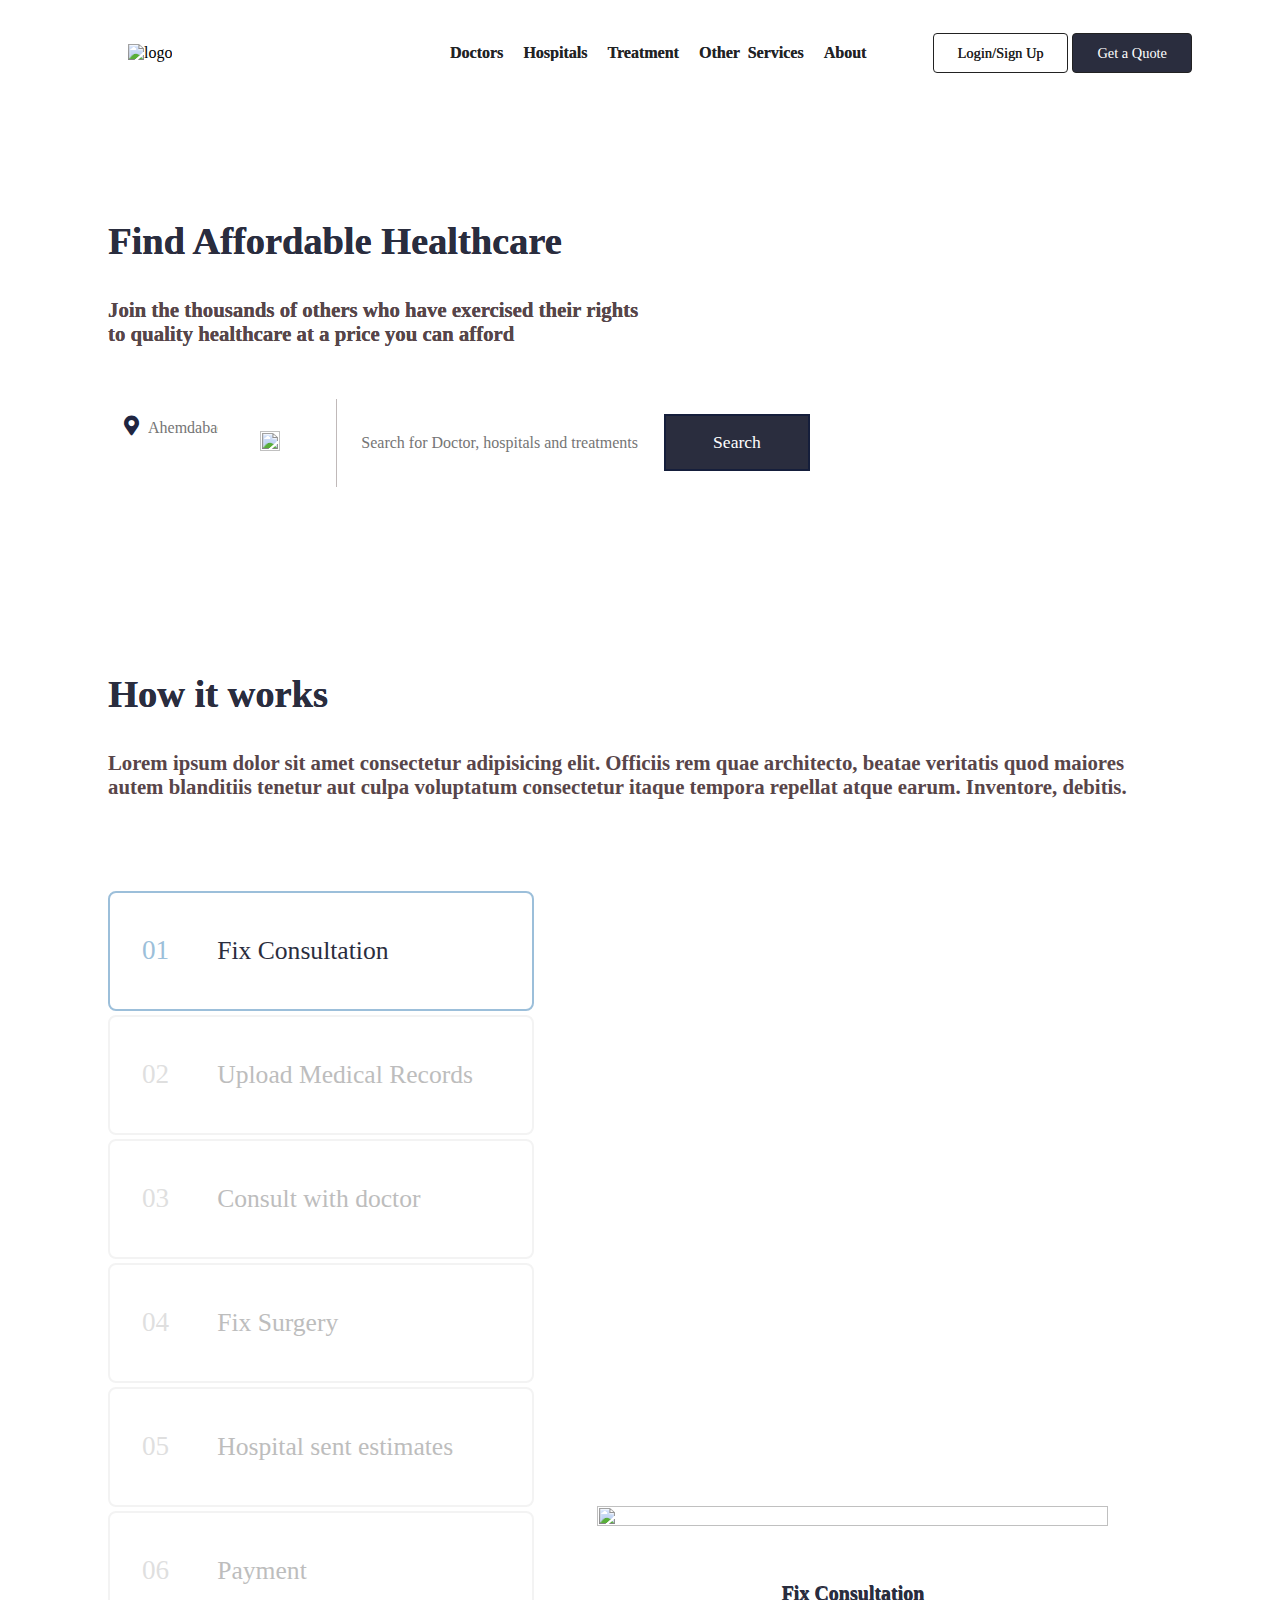
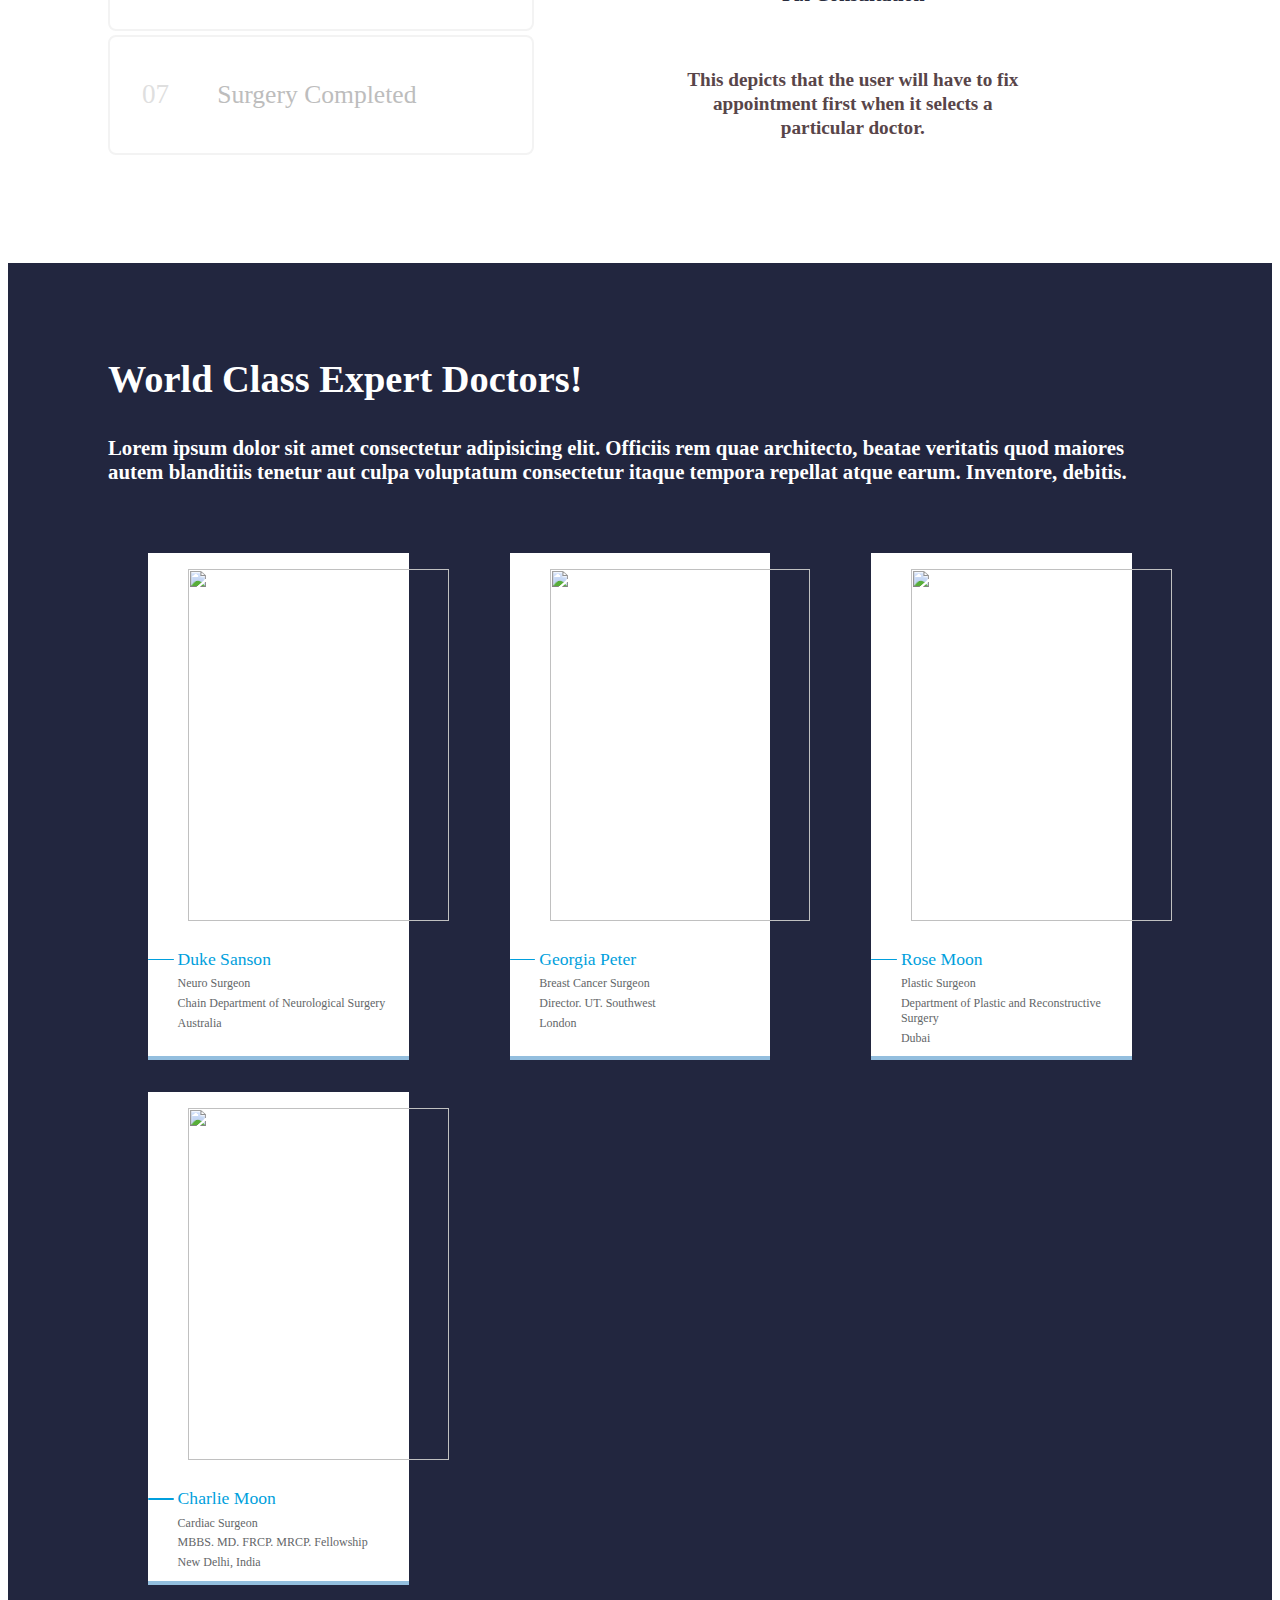
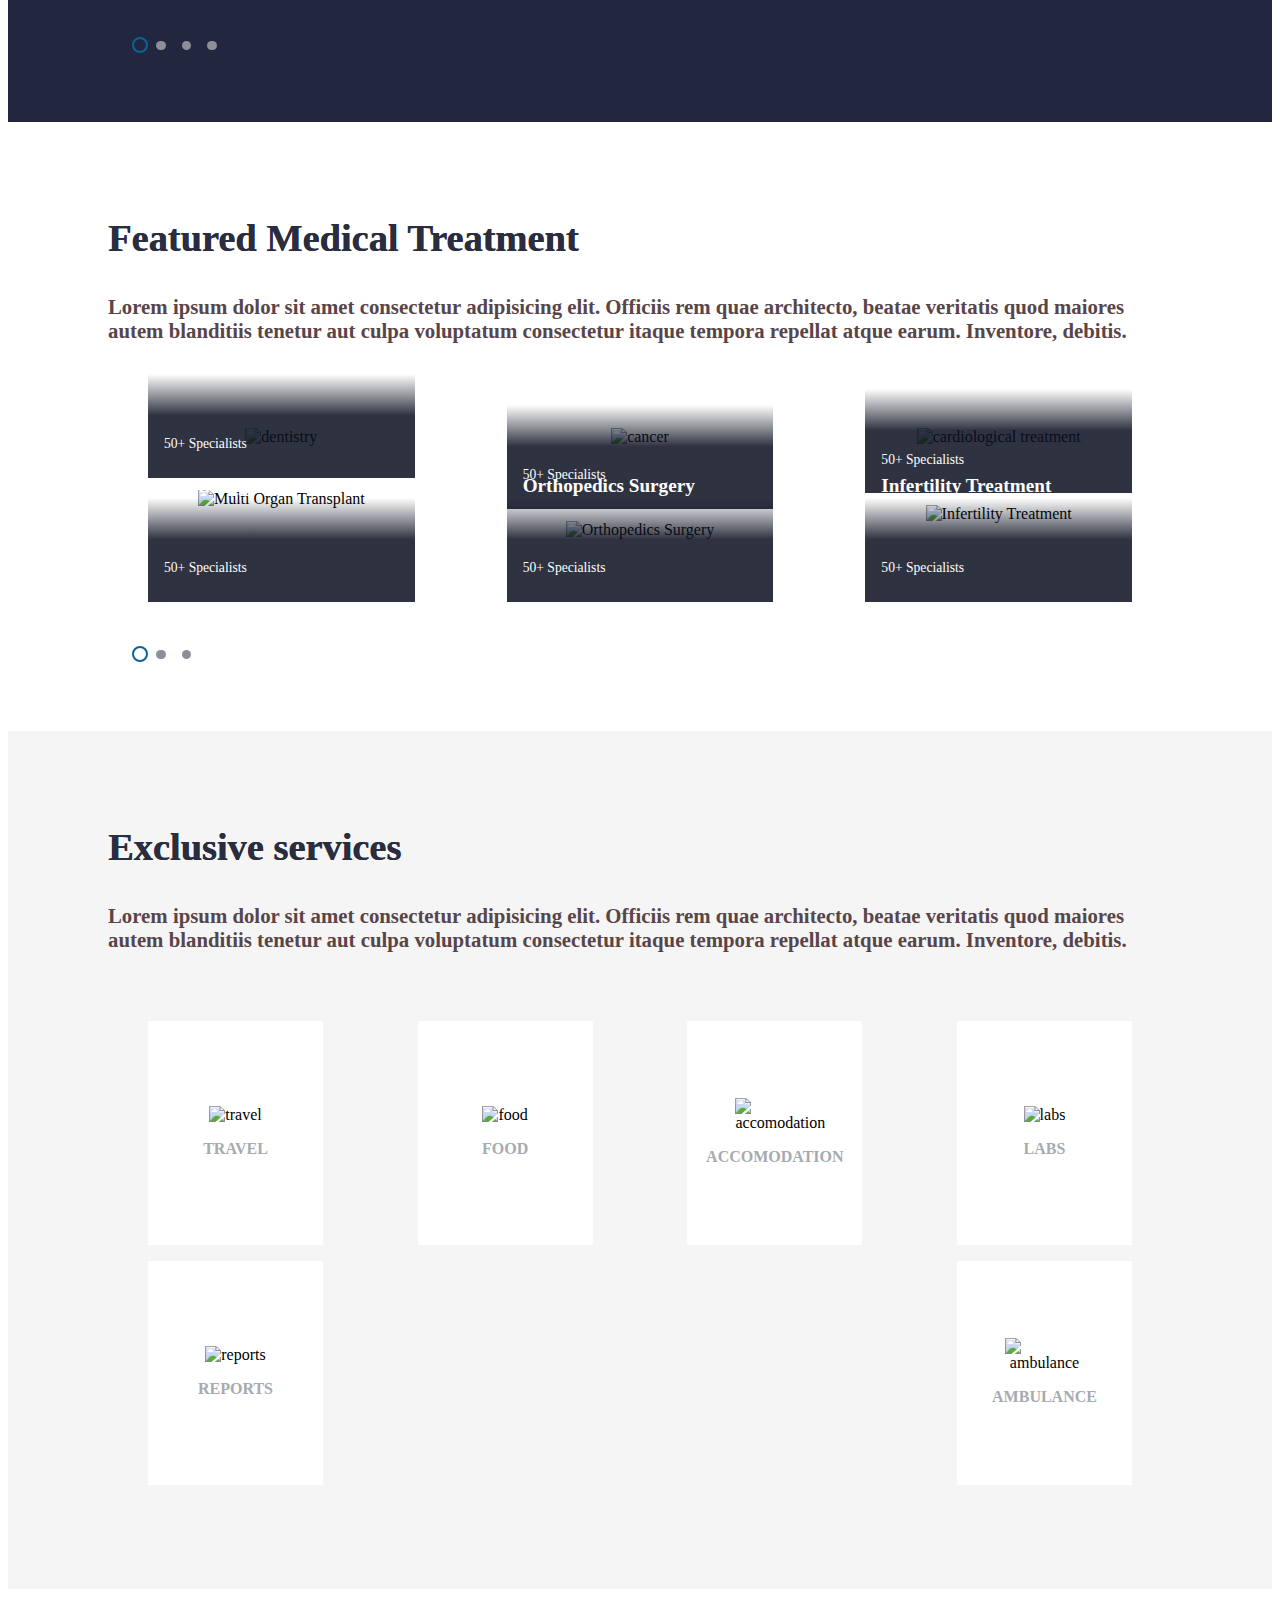
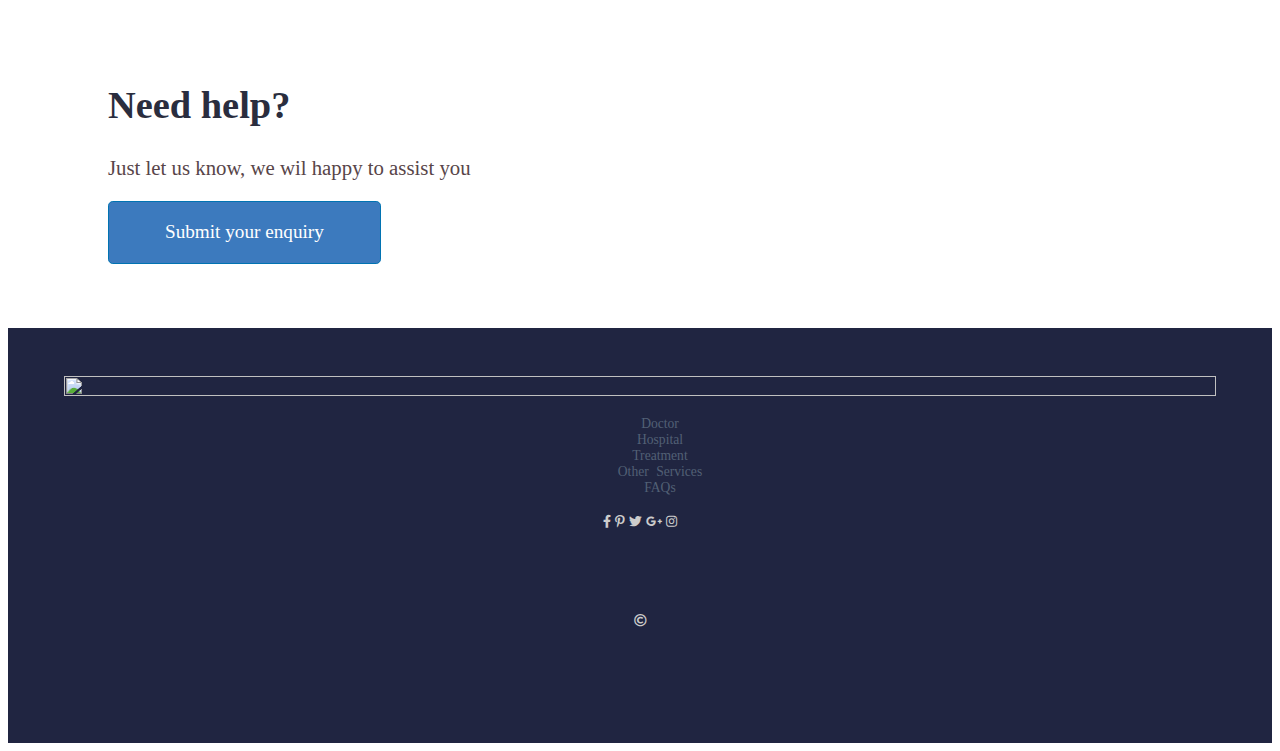
==== src/client/views/index.html @ 81e09be7 "made static pages dynamic" ====
<!DOCTYPE html>
<html lang="en">
  <head>
    <meta charset="UTF-8" />
    <meta http-equiv="X-UA-Compatible" content="IE=edge" />
    <meta name="viewport" content="width=device-width, initial-scale=1.0" />
    <link rel="stylesheet" href="../css/reset.css" />
    <link rel="stylesheet" href="../css/theme.css" />
    <link rel="stylesheet" href="../css/main.css" />
    <link rel="stylesheet" href="../css/container.css" />
    <link rel="stylesheet" href="../css/footer.css" />
    <link
      rel="stylesheet"
      href="https://cdnjs.cloudflare.com/ajax/libs/font-awesome/5.15.3/css/all.min.css"
    />
    <title>Home Page</title>
  </head>
  <body>
    <nav class="main-nav">
      <figure class="main-nav__logo">
        <img src="../assets/images/Logo.jpg" alt="logo" />
      </figure>
      <i class="fas fa-bars" id="toggle-bars"></i>
      <ul class="main-nav__list">
        <a href="./doctor.html" class="nav-link"><li>Doctors</li></a>
        <a href="./hospital.html" class="nav-link"><li>Hospitals</li></a>
        <a href="./treatment.html" class="nav-link"><li>Treatment</li></a>
        <a href="./submityourquery.html" class="nav-link"><li>Other Services</li></a>
        <a href="./aboutus.html" class="nav-link"><li>About</li></a>
      </ul>

      <div class="nav-buttons">
        <button class="login-btn main-nav__btn">Login/Sign Up</button>
        <button class="dark-btn main-nav__btn" id="get-quote-btn">
          Get a Quote
        </button>
      </div>
    </nav>
    <main>
      <section class="hero-section">
        <h2 class="hero-section__title">Find Affordable Healthcare</h2>
        <p class="hero-section__subtitle hero-section__description">
          Join the thousands of others who have exercised their rights to
          quality healthcare at a price you can afford
        </p>
        <form class="hero-section__form" action="#">
          <!-- <div class="hero-section__inputs"> -->
          <div class="hero-section__location gps">
            <i class="fas fa-map-marker-alt location-icon"></i>
            <input
              class="location-input search-location"
              type="text"
              placeholder="Ahemdabad"
            />
            <figure class="location-gps">
              <img class="gps-image" src="../assets/images/location_gps.png" />
            </figure>
          </div>
          <div class="hero-section__location assistance">
            <input
              class="location-input"
              type="text"
              placeholder="Search for Doctor, hospitals and treatments"
            />
          </div>
          <!-- </div> -->
          <button class="dark-btn" id="hero-section__btn">Search</button>
        </form>
      </section>
      <section class="how-it-works">
        <h2 class="hero-section__title">How it works</h2>
        <p class="hero-section__subtitle how-it-works-section__description">
          Various facilities are provided here. But there is a protocol which
          needs to be followed so that you get the service at its best.
        </p>

        <p class="dummy-text">
          Lorem ipsum dolor sit amet consectetur adipisicing elit. Officiis rem
          quae architecto, beatae veritatis quod maiores autem blanditiis
          tenetur aut culpa voluptatum consectetur itaque tempora repellat atque
          earum. Inventore, debitis.
        </p>
        <div class="how-it-works__services">
          <ul
            class="fix-consultation-block"
            id="service-1"
            onclick="howItWorksServices('service-1','serviceNumber1','serviceNumber1_title','image-block-1')"
          >
            <li class="servicenum-01" id="serviceNumber1">01</li>
            <li class="service-01" id="serviceNumber1_title">
              Fix Consultation
            </li>
          </ul>
          <div class="service-imageBlock" id="image-block-1">
            <figure class="service-image">
              <img src="../assets/images/clinicimg1.png" alt="" />
            </figure>
            <h5 class="service-image__title">Fix Consultation</h5>
            <!-- <p class="service-image__subtitle"> -->
            <p class="service-image__subtitle">
              This depicts that the user will have to fix appointment first when
              it selects a particular doctor.
            </p>
          </div>
          <ul
            class="how-it-works__service"
            id="service-2"
            onclick="howItWorksServices('service-2','serviceNumber2','serviceNumber2_title','image-block-2')"
          >
            <li class="service-number" id="serviceNumber2">02</li>
            <li class="service-tag" id="serviceNumber2_title">
              Upload Medical Records
            </li>
          </ul>
          <div class="image-hidden" id="image-block-2">
            <figure class="service-image">
              <img src="../assets/images/dollarArrowimg6.jpg" alt="" />
            </figure>
            <h5 class="service-image__title">Upload Medical Records</h5>
            <!-- <p class="service-image__subtitle"> -->
            <p class="service-image__subtitle">
              This depicts that the user will have to fix appointment first when
              it selects a particular doctor.
            </p>
          </div>
          <ul
            class="how-it-works__service"
            id="service-3"
            onclick="howItWorksServices('service-3','serviceNumber3','serviceNumber3_title','image-block-3')"
          >
            <li class="service-number" id="serviceNumber3">03</li>
            <li class="service-tag" id="serviceNumber3_title">
              Consult with doctor
            </li>
          </ul>
          <div class="image-hidden" id="image-block-3">
            <figure class="service-image">
              <img src="../assets/images/receptionimg2.png" alt="" />
            </figure>
            <h5 class="service-image__title">Consult with doctor</h5>
            <!-- <p class="service-image__subtitle"> -->
            <p class="service-image__subtitle">
              This depicts that the user will have to fix appointment first when
              it selects a particular doctor.
            </p>
          </div>
          <ul
            class="how-it-works__service"
            id="service-4"
            onclick="howItWorksServices('service-4','serviceNumber4','serviceNumber4_title','image-block-4')"
          >
            <li class="service-number" id="serviceNumber4">04</li>
            <li class="service-tag" id="serviceNumber4_title">Fix Surgery</li>
          </ul>
          <div class="image-hidden" id="image-block-4">
            <figure class="service-image">
              <img src="../assets/images/operationimg7.jpeg" alt="" />
            </figure>
            <h5 class="service-image__title">Fix Surgery</h5>
            <!-- <p class="service-image__subtitle"> -->
            <p class="service-image__subtitle">
              This depicts that the user will have to fix appointment first when
              it selects a particular doctor.
            </p>
          </div>
          <ul
            class="how-it-works__service"
            id="service-5"
            onclick="howItWorksServices('service-5','serviceNumber5','serviceNumber5_title','image-block-5')"
          >
            <li class="service-number" id="serviceNumber5">05</li>
            <li class="service-tag" id="serviceNumber5_title">
              Hospital sent estimates
            </li>
          </ul>
          <div class="image-hidden" id="image-block-5">
            <figure class="service-image">
              <img src="../assets/images/receptionimg2.png" alt="" />
            </figure>
            <h5 class="service-image__title">Hospital sent estimates</h5>
            <!-- <p class="service-image__subtitle"> -->
            <p class="service-image__subtitle">
              This depicts that the user will have to fix appointment first when
              it selects a particular doctor.
            </p>
          </div>
          <ul
            class="how-it-works__service"
            id="service-6"
            onclick="howItWorksServices('service-6','serviceNumber6','serviceNumber6_title','image-block-6')"
          >
            <li class="service-number" id="serviceNumber6">06</li>
            <li class="service-tag" id="serviceNumber6_title">Payment</li>
          </ul>
          <div class="image-hidden" id="image-block-6">
            <figure class="service-image">
              <img src="../assets/images/consultationimg3.jpeg" alt="" />
            </figure>
            <h5 class="service-image__title">Payment</h5>
            <!-- <p class="service-image__subtitle"> -->
            <p class="service-image__subtitle">
              This depicts that the user will have to fix appointment first when
              it selects a particular doctor.
            </p>
          </div>
          <ul
            class="how-it-works__service"
            id="service-7"
            onclick="howItWorksServices('service-7','serviceNumber7','serviceNumber7_title','image-block-7')"
          >
            <li class="service-number" id="serviceNumber7">07</li>
            <li class="service-tag" id="serviceNumber7_title">
              Surgery Completed
            </li>
          </ul>
          <div class="image-hidden" id="image-block-7">
            <figure class="service-image">
              <img src="../assets/images/operationimg4.jpeg" alt="" />
            </figure>
            <h5 class="service-image__title">Surgery Completed</h5>
            <!-- <p class="service-image__subtitle"> -->
            <p class="service-image__subtitle">
              This depicts that the user will have to fix appointment first when
              it selects a particular doctor.
            </p>
          </div>
        </div>
      </section>
      <section class="doctors">
        <h2 class="hero-section__title doctors-title">
          World Class Expert Doctors!
        </h2>
        <p class="hero-section__subtitle doctors-subtitle">
          The university of Texas Southeastern Medical center has been a long
          world-renowned research hospital. But untill the 80's, you couldn't go
          there. Now, with the addition of Aston Center and Zale Lipshy
          Hospital. UT Southeastern is also a mecca for patients.
        </p>

        <p class="dummy-text doctors__dummy-text">
          Lorem ipsum dolor sit amet consectetur adipisicing elit. Officiis rem
          quae architecto, beatae veritatis quod maiores autem blanditiis
          tenetur aut culpa voluptatum consectetur itaque tempora repellat atque
          earum. Inventore, debitis.
        </p>

        <article class="doctors-block" id="doc-carousel-1">
          <figure class="doctorImage-section">
            <figure class="doctor-image">
              <img src="../assets/images/doctor1image--002.jpg" alt="" />
            </figure>
            <div class="doctor-name">
              <span class="horizontal-line"></span>
              <figcaption class="name">Duke Sanson</figcaption>
            </div>
            <div class="doctors-details">
              <figcaption class="doctor-detail">Neuro Surgeon</figcaption>
              <figcaption class="doctor-detail">
                Chain Department of Neurological Surgery
              </figcaption>
              <figcaption class="doctor-detail">Australia</figcaption>
            </div>
          </figure>
          <figure class="doctorImage-section">
            <figure class="doctor-image">
              <img src="../assets/images/doctor3image--004.jpg" alt="" />
            </figure>
            <div class="doctor-name">
              <span class="horizontal-line"></span>
              <figcaption class="name">Georgia Peter</figcaption>
            </div>
            <div class="doctors-details">
              <figcaption class="doctor-detail">
                Breast Cancer Surgeon
              </figcaption>
              <figcaption class="doctor-detail">
                Director. UT. Southwest
              </figcaption>
              <figcaption class="doctor-detail">London</figcaption>
            </div>
          </figure>
          <figure class="doctorImage-section">
            <figure class="doctor-image">
              <img src="../assets/images/doctor2image--003.jpg" alt="" />
            </figure>
            <div class="doctor-name">
              <span class="horizontal-line"></span>
              <figcaption class="name">Rose Moon</figcaption>
            </div>
            <div class="doctors-details">
              <figcaption class="doctor-detail">Plastic Surgeon</figcaption>
              <figcaption class="doctor-detail">
                Department of Plastic and Reconstructive Surgery
              </figcaption>
              <figcaption class="doctor-detail">Dubai</figcaption>
            </div>
          </figure>
          <figure class="doctorImage-section">
            <figure class="doctor-image">
              <img src="../assets/images/doctor4image--005.jpg" alt="" />
            </figure>
            <div class="doctor-name">
              <span class="horizontal-line"></span>
              <figcaption class="name">Charlie Moon</figcaption>
            </div>
            <div class="doctors-details">
              <figcaption class="doctor-detail">Cardiac Surgeon</figcaption>
              <figcaption class="doctor-detail">
                MBBS. MD. FRCP. MRCP. Fellowship
              </figcaption>
              <figcaption class="doctor-detail">New Delhi, India</figcaption>
            </div>
          </figure>
        </article>
        <article class="hide-doc-carousel" id="doc-carousel-2">
          <figure class="doctorImage-section">
            <figure class="doctor-image">
              <img src="../assets/images/doctor4image--005.jpg" alt="" />
            </figure>
            <div class="doctor-name">
              <span class="horizontal-line"></span>
              <figcaption class="name">Charlie Moon</figcaption>
            </div>
            <div class="doctors-details">
              <figcaption class="doctor-detail">Cardiac Surgeon</figcaption>
              <figcaption class="doctor-detail">
                MBBS. MD. FRCP. MRCP. Fellowship
              </figcaption>
              <figcaption class="doctor-detail">New Delhi, India</figcaption>
            </div>
          </figure>
          <figure class="doctorImage-section">
            <figure class="doctor-image">
              <img src="../assets/images/doctor2image--003.jpg" alt="" />
            </figure>
            <div class="doctor-name">
              <span class="horizontal-line"></span>
              <figcaption class="name">Rose Moon</figcaption>
            </div>
            <div class="doctors-details">
              <figcaption class="doctor-detail">Plastic Surgeon</figcaption>
              <figcaption class="doctor-detail">
                Department of Plastic and Reconstructive Surgery
              </figcaption>
              <figcaption class="doctor-detail">Dubai</figcaption>
            </div>
          </figure>
          <figure class="doctorImage-section">
            <figure class="doctor-image">
              <img src="../assets/images/doctor4image--005.jpg" alt="" />
            </figure>
            <div class="doctor-name">
              <span class="horizontal-line"></span>
              <figcaption class="name">Charlie Moon</figcaption>
            </div>
            <div class="doctors-details">
              <figcaption class="doctor-detail">Cardiac Surgeon</figcaption>
              <figcaption class="doctor-detail">
                MBBS. MD. FRCP. MRCP. Fellowship
              </figcaption>
              <figcaption class="doctor-detail">New Delhi, India</figcaption>
            </div>
          </figure>
          <figure class="doctorImage-section">
            <figure class="doctor-image">
              <img src="../assets/images/doctor2image--003.jpg" alt="" />
            </figure>
            <div class="doctor-name">
              <span class="horizontal-line"></span>
              <figcaption class="name">Rose Moon</figcaption>
            </div>
            <div class="doctors-details">
              <figcaption class="doctor-detail">Plastic Surgeon</figcaption>
              <figcaption class="doctor-detail">
                Department of Plastic and Reconstructive Surgery
              </figcaption>
              <figcaption class="doctor-detail">Dubai</figcaption>
            </div>
          </figure>
        </article>
        <article class="hide-doc-carousel" id="doc-carousel-3">
          
          <figure class="doctorImage-section">
            <figure class="doctor-image">
              <img src="../assets/images/doctor1image--002.jpg" alt="" />
            </figure>
            <div class="doctor-name">
              <span class="horizontal-line"></span>
              <figcaption class="name">Duke Sanson</figcaption>
            </div>
            <div class="doctors-details">
              <figcaption class="doctor-detail">Neuro Surgeon</figcaption>
              <figcaption class="doctor-detail">
                Chain Department of Neurological Surgery
              </figcaption>
              <figcaption class="doctor-detail">Australia</figcaption>
            </div>
          </figure>
          <figure class="doctorImage-section">
            <figure class="doctor-image">
              <img src="../assets/images/doctor4image--005.jpg" alt="" />
            </figure>
            <div class="doctor-name">
              <span class="horizontal-line"></span>
              <figcaption class="name">Charlie Moon</figcaption>
            </div>
            <div class="doctors-details">
              <figcaption class="doctor-detail">Cardiac Surgeon</figcaption>
              <figcaption class="doctor-detail">
                MBBS. MD. FRCP. MRCP. Fellowship
              </figcaption>
              <figcaption class="doctor-detail">New Delhi, India</figcaption>
            </div>
          </figure>
          
          <figure class="doctorImage-section">
            <figure class="doctor-image">
              <img src="../assets/images/doctor1image--002.jpg" alt="" />
            </figure>
            <div class="doctor-name">
              <span class="horizontal-line"></span>
              <figcaption class="name">Duke Sanson</figcaption>
            </div>
            <div class="doctors-details">
              <figcaption class="doctor-detail">Neuro Surgeon</figcaption>
              <figcaption class="doctor-detail">
                Chain Department of Neurological Surgery
              </figcaption>
              <figcaption class="doctor-detail">Australia</figcaption>
            </div>
          </figure>

          <figure class="doctorImage-section">
            <figure class="doctor-image">
              <img src="../assets/images/doctor4image--005.jpg" alt="" />
            </figure>
            <div class="doctor-name">
              <span class="horizontal-line"></span>
              <figcaption class="name">Charlie Moon</figcaption>
            </div>
            <div class="doctors-details">
              <figcaption class="doctor-detail">Cardiac Surgeon</figcaption>
              <figcaption class="doctor-detail">
                MBBS. MD. FRCP. MRCP. Fellowship
              </figcaption>
              <figcaption class="doctor-detail">New Delhi, India</figcaption>
            </div>
          </figure>
        </article>
        <article class="hide-doc-carousel" id="doc-carousel-4">
          <figure class="doctorImage-section">
            <figure class="doctor-image">
              <img src="../assets/images/doctor2image--003.jpg" alt="" />
            </figure>
            <div class="doctor-name">
              <span class="horizontal-line"></span>
              <figcaption class="name">Rose Moon</figcaption>
            </div>
            <div class="doctors-details">
              <figcaption class="doctor-detail">Plastic Surgeon</figcaption>
              <figcaption class="doctor-detail">
                Department of Plastic and Reconstructive Surgery
              </figcaption>
              <figcaption class="doctor-detail">Dubai</figcaption>
            </div>
          </figure>
          <figure class="doctorImage-section">
            <figure class="doctor-image">
              <img src="../assets/images/doctor3image--004.jpg" alt="" />
            </figure>
            <div class="doctor-name">
              <span class="horizontal-line"></span>
              <figcaption class="name">Georgia Peter</figcaption>
            </div>
            <div class="doctors-details">
              <figcaption class="doctor-detail">
                Breast Cancer Surgeon
              </figcaption>
              <figcaption class="doctor-detail">
                Director. UT. Southwest
              </figcaption>
              <figcaption class="doctor-detail">London</figcaption>
            </div>
          </figure>
          <figure class="doctorImage-section">
            <figure class="doctor-image">
              <img src="../assets/images/doctor2image--003.jpg" alt="" />
            </figure>
            <div class="doctor-name">
              <span class="horizontal-line"></span>
              <figcaption class="name">Rose Moon</figcaption>
            </div>
            <div class="doctors-details">
              <figcaption class="doctor-detail">Plastic Surgeon</figcaption>
              <figcaption class="doctor-detail">
                Department of Plastic and Reconstructive Surgery
              </figcaption>
              <figcaption class="doctor-detail">Dubai</figcaption>
            </div>
          </figure>
          <figure class="doctorImage-section">
            <figure class="doctor-image">
              <img src="../assets/images/doctor3image--004.jpg" alt="" />
            </figure>
            <div class="doctor-name">
              <span class="horizontal-line"></span>
              <figcaption class="name">Georgia Peter</figcaption>
            </div>
            <div class="doctors-details">
              <figcaption class="doctor-detail">
                Breast Cancer Surgeon
              </figcaption>
              <figcaption class="doctor-detail">
                Director. UT. Southwest
              </figcaption>
              <figcaption class="doctor-detail">London</figcaption>
            </div>
          </figure>
        </article>
        
        <div class="doctors-toggle">
          <div
            class="highlited-toggle__button"
            id="toggle-1"
            onclick="docImageCarousel('doc-carousel-1','toggle-1')"
          ></div>
          <div
            class="doctors-toggle__button"
            id="toggle-2"
            onclick="docImageCarousel('doc-carousel-2','toggle-2')"
          ></div>
          <div
            class="doctors-toggle__button"
            id="toggle-3"
            onclick="docImageCarousel('doc-carousel-3','toggle-3')"
          ></div>
          <div
            class="doctors-toggle__button"
            id="toggle-4"
            onclick="docImageCarousel('doc-carousel-4','toggle-4')"
          ></div>
        </div>
      </section>

      <section class="treatments">
        <h2 class="hero-section__title">Featured Medical Treatment</h2>
        <p class="hero-section__subtitle treatments__description">
          Join the thousands of others who have exercised their rights to
          quality healthcare at a price you can afford
        </p>

        <p class="dummy-text treatments__dummy-text">
          Lorem ipsum dolor sit amet consectetur adipisicing elit. Officiis rem
          quae architecto, beatae veritatis quod maiores autem blanditiis
          tenetur aut culpa voluptatum consectetur itaque tempora repellat atque
          earum. Inventore, debitis.
        </p>

        <article class="treatments-images" id="treatment-carousel-1">
          <figure class="treatments__image-block dentistry">
            <div class="backdrop"></div>
            <img
              class="treatment-image"
              src="../assets/images/dentinstimage--009.jpg"
              alt="dentistry"
            />
            <div class="treatment_image-text">
              <h6 class="treatment_title">Dentistry</h6>
              <p class="treatment_subtitle">50+ Specialists</p>
            </div>
          </figure>
          <figure class="treatments__image-block cancer">
            <div class="backdrop"></div>
            <img
              class="treatment-image"
              src="../assets/images/cancer_image.jpg"
              alt="cancer"
            />
            <div class="treatment_image-text">
              <h6 class="treatment_title">Cancer</h6>
              <p class="treatment_subtitle">50+ Specialists</p>
            </div>
          </figure>
          <figure class="treatments__image-block cardiology">
            <div class="backdrop"></div>
            <img
              class="treatment-image"
              src="../assets/images/cardiological_image.jpg"
              alt="cardiological treatment"
            />
            <div class="treatment_image-text">
              <h6 class="treatment_title">Cardiological Treatment</h6>
              <p class="treatment_subtitle">50+ Specialists</p>
            </div>
          </figure>
          <figure class="treatments__image-block multiorgan">
            <div class="backdrop"></div>
            <img
              class="treatment-image"
              src="../assets/images/multiorgan_image.jpg"
              alt="Multi Organ Transplant"
            />
            <div class="treatment_image-text">
              <h6 class="treatment_title">Multi Organ Transplant</h6>
              <p class="treatment_subtitle">50+ Specialists</p>
            </div>
          </figure>
          <figure class="treatments__image-block orthopedics">
            <div class="backdrop"></div>
            <img
              class="treatment-image"
              src="../assets/images/orthopedics_image.jpg"
              alt="Orthopedics Surgery"
            />
            <div class="treatment_image-text">
              <h6 class="treatment_title">Orthopedics Surgery</h6>
              <p class="treatment_subtitle">50+ Specialists</p>
            </div>
          </figure>
          <figure class="treatments__image-block infertility">
            <div class="backdrop"></div>
            <img
              class="treatment-image"
              src="../assets/images/infertility_image.jpg"
              alt="Infertility Treatment"
            />
            <div class="treatment_image-text">
              <h6 class="treatment_title">Infertility Treatment</h6>
              <p class="treatment_subtitle">50+ Specialists</p>
            </div>
          </figure>
        </article>
        <article class="hide-treatments-images" id="treatment-carousel-2">
          <figure class="treatments__image-block dentistry">
            <div class="backdrop"></div>
            <img
              class="treatment-image"
              src="../assets/images/cancer_image.jpg"
              
              alt="dentistry"
            />
            <div class="treatment_image-text">
              <h6 class="treatment_title">Cancer</h6>
              <p class="treatment_subtitle">50+ Specialists</p>
            </div>
          </figure>
          <figure class="treatments__image-block cancer">
            <div class="backdrop"></div>
            <img
              class="treatment-image"
              src="../assets/images/dentinstimage--009.jpg"
              alt="cancer"
            />
            <div class="treatment_image-text">
              <h6 class="treatment_title">Dentistry</h6>
              <p class="treatment_subtitle">50+ Specialists</p>
            </div>
          </figure>
          <figure class="treatments__image-block cardiology">
            <div class="backdrop"></div>
            <img
              class="treatment-image"
              src="../assets/images/multiorgan_image.jpg"
              alt="cardiological treatment"
            />
            <div class="treatment_image-text">
              <h6 class="treatment_title">Multi Organ Transplant</h6>
              <p class="treatment_subtitle">50+ Specialists</p>
            </div>
          </figure>
          <figure class="treatments__image-block multiorgan">
            <div class="backdrop"></div>
            <img
              class="treatment-image"
              src="../assets/images/cardiological_image.jpg"
              alt="Multi Organ Transplant"
            />
            <div class="treatment_image-text">
              <h6 class="treatment_title">Cardiological Treatment</h6>
              <p class="treatment_subtitle">50+ Specialists</p>
            </div>
          </figure>
          <figure class="treatments__image-block orthopedics">
            <div class="backdrop"></div>
            <img
              class="treatment-image"
              src="../assets/images/infertility_image.jpg"
              alt="Orthopedics Surgery"
            />
            <div class="treatment_image-text">
              <h6 class="treatment_title">Infertility Treatment</h6>
              <p class="treatment_subtitle">50+ Specialists</p>
            </div>
          </figure>
          <figure class="treatments__image-block infertility">
            <div class="backdrop"></div>
            <img
              class="treatment-image"
              src="../assets/images/orthopedics_image.jpg"
              
              alt="Infertility Treatment"
            />
            <div class="treatment_image-text">
              <h6 class="treatment_title">Orthopedics Surgery</h6>
              <p class="treatment_subtitle">50+ Specialists</p>
            </div>
          </figure>
        </article>
        <article class="hide-treatments-images" id="treatment-carousel-3">
          <figure class="treatments__image-block dentistry">
            <div class="backdrop"></div>
            <img
              class="treatment-image"
              src="../assets/images/cardiological_image.jpg"
              alt="dentistry"
            />
            <div class="treatment_image-text">
              <h6 class="treatment_title">Cardiological Treatment</h6>
              <p class="treatment_subtitle">50+ Specialists</p>
            </div>
          </figure>
          <figure class="treatments__image-block cancer">
            <div class="backdrop"></div>
            <img
              class="treatment-image"
              src="../assets/images/orthopedics_image.jpg"
              alt="cancer"
            />
            <div class="treatment_image-text">
              <h6 class="treatment_title">Orthopedics Surgery</h6>
              <p class="treatment_subtitle">50+ Specialists</p>
            </div>
          </figure>
          <figure class="treatments__image-block cardiology">
            <div class="backdrop"></div>
            <img
              class="treatment-image"
              src="../assets/images/dentinstimage--009.jpg"
              
              alt="cardiological treatment"
            />
            <div class="treatment_image-text">
              <h6 class="treatment_title">Dentistry</h6>
              <p class="treatment_subtitle">50+ Specialists</p>
            </div>
          </figure>
          <figure class="treatments__image-block multiorgan">
            <div class="backdrop"></div>
            <img
              class="treatment-image"
              src="../assets/images/infertility_image.jpg"
              alt="Multi Organ Transplant"
            />
            <div class="treatment_image-text">
              <h6 class="treatment_title">Infertility Treatment</h6>
              <p class="treatment_subtitle">50+ Specialists</p>
            </div>
          </figure>
          <figure class="treatments__image-block orthopedics">
            <div class="backdrop"></div>
            <img
              class="treatment-image"
              src="../assets/images/cancer_image.jpg"
              alt="Orthopedics Surgery"
            />
            <div class="treatment_image-text">
              <h6 class="treatment_title">Cancer</h6>
              <p class="treatment_subtitle">50+ Specialists</p>
            </div>
          </figure>
          <figure class="treatments__image-block infertility">
            <div class="backdrop"></div>
            <img
              class="treatment-image"
              src="../assets/images/multiorgan_image.jpg"
              alt="Infertility Treatment"
            />
            <div class="treatment_image-text">
              <h6 class="treatment_title">Multi Organ Transplant</h6>
              <p class="treatment_subtitle">50+ Specialists</p>
            </div>
          </figure>
        </article>
        <div class="doctors-toggle">
          <div class="highlited-toggle__button" id="treatment-toggle-1" onclick="treatmentImageCarousel('treatment-carousel-1','treatment-toggle-1')"></div>
          <div class="doctors-toggle__button" id="treatment-toggle-2" onclick="treatmentImageCarousel('treatment-carousel-2','treatment-toggle-2')"></div>
          <div class="doctors-toggle__button" id="treatment-toggle-3" onclick="treatmentImageCarousel('treatment-carousel-3','treatment-toggle-3')"></div>
        </div>
      </section>
      <section class="exclusive-services">
        <h2 class="hero-section__title">Exclusive services</h2>
        <p class="hero-section__subtitle exclusive-services__subtitle">
          We want you to be comfortable and thus apart from threating you
          illness, we provide you with other services that you can see
        </p>

        <p class="dummy-text services__dummy-text">
          Lorem ipsum dolor sit amet consectetur adipisicing elit. Officiis rem
          quae architecto, beatae veritatis quod maiores autem blanditiis
          tenetur aut culpa voluptatum consectetur itaque tempora repellat atque
          earum. Inventore, debitis.
        </p>
        <div class="exclusive-services__icons">
          <figure class="exclusive-services__icon">
            <figure class="icon-figure">
              <img src="../assets/images/travel.png" alt="travel" />
            </figure>
            <figcaption class="icon-figurecaption">TRAVEL</figcaption>
          </figure>
          <figure class="exclusive-services__icon">
            <figure class="icon-figure">
              <img src="../assets/images/food.png" alt="food" />
            </figure>
            <figcaption class="icon-figurecaption">FOOD</figcaption>
          </figure>
          <figure class="exclusive-services__icon">
            <figure class="icon-figure">
              <img src="../assets/images/accomodation.png" alt="accomodation" />
            </figure>
            <figcaption class="icon-figurecaption">ACCOMODATION</figcaption>
          </figure>

          <figure class="exclusive-services__icon">
            <figure class="icon-figure">
              <img src="../assets/images/labs.png" alt="labs" />
            </figure>
            <figcaption class="icon-figurecaption">LABS</figcaption>
          </figure>

          <figure class="exclusive-services__icon">
            <figure class="icon-figure">
              <img src="../assets/images/reports.png" alt="reports" />
            </figure>
            <figcaption class="icon-figurecaption">REPORTS</figcaption>
          </figure>

          <figure class="exclusive-services__icon">
            <figure class="icon-figure">
              <img
                src="../assets/images/ambulanceIcons-06.png"
                alt="ambulance"
              />
            </figure>
            <figcaption class="icon-figurecaption">AMBULANCE</figcaption>
          </figure>
        </div>
      </section>

      <section class="container">
        <div class="container__text">
          <h2 class="container-title">Need help?</h2>
          <p class="container-subtitle">
            Just let us know, we wil happy to assist you
          </p>
        </div>
        <button class="light-btn submit-enquiry-btn">
          Submit your enquiry
        </button>
      </section>
      <footer class="footer">
        <div class="footer-tabview">
          <figure class="footer-logo">
            <img src="../assets/images/logoFooter.png" alt="" />
          </figure>
          <ul>
            <a href="./doctor.html" class="nav-links"><li>Doctor</li></a>
            <a href="./hospital.html" class="nav-links"><li>Hospital</li></a>
            <a href="./treatment.html" class="nav-links"><li>Treatment</li></a>
            <a href="./submityourquery.html" class="nav-links"><li>Other Services</li></a>
            <a href="./faq.html" class="nav-links"><li>FAQs</li></a>
          </ul>
        </div>
        <div class="footer-tabview copyright-footer">
          <div class="follow-us">
            <i class="fab fa-facebook-f"></i>
            <i class="fab fa-pinterest-p"></i>
            <i class="fab fa-twitter"></i>
            <i class="fab fa-google-plus-g"></i>
            <i class="fab fa-instagram"></i>
          </div>
          <div class="copyright">
            <h6 class="copyright-text">All Rights Reserved.</h6>
            <i class="far fa-copyright copyright-icon"></i>
            <h6 class="copyright-text">tvastra 2018</h6>
          </div>
        </div>
      </footer>
    </main>

    <script src="../../app.js"></script>
  </body>
</html>
---- src/client/css/theme.css ----
html,
body {
  box-sizing: border-box;
}

@font-face {
  font-family: "Nexa-Bold";
  src: url("../assets/fonts/Nexa-Bold.otf");
}

@font-face {
  font-family: "Nexa-Light";
  src: url("../assets/fonts/Nexa-Light.otf");
}

:root {
  --light-primary-blue: #93bede;
  --dark-primary-blue: #202541;
  --light-btn-color: #0173b2;
  --dark-btn-background: #151e3b;
  --dark-background-color: #22263f;
  --light-gray-background-color: #f3f3f3;
  --blue-container-color: #7ab0d4;
  --light-input-grey: #d6d6d6;
  --footer-list-text: #cccccc;
  --footer-end-text: #636668;
  --dark-input-grey: #c0b9b9;
  --paragraph-text-color: #424247;
  --dark-btn-textcolor: hsl(0, 1%, 68%);
  --white-color: #ffffff;
  --black-color: rgb(0, 0, 0);
  /* desktop view colors */
  --search-btn-desktop: #2a2d3e;
  --paragraph-desktop-gray: #584549;
  --main-nav-list-gray: #222222;
  --how-it-works-list-blue: #9cbfda;
  --how-it-works-text-gray: #bdbdbd;
  --how-it-works-number-gray: #dfdfdf;
  --doctor-toggle-gray: #8d8f98;
  --highlighted-toggle-blue: #0a6499;
  --exclusive-services-grey-desktop: #f5f5f5;
  --services-icon-text-gray: #a6abb0;
  --submit-enquiry-blue-desktop: #3c7abe;
}

nav {
  background-color: var(--white-color);
  font-family: "Nexa-Light";
  padding: 1rem;
}

button {
  padding: 0.5rem 0.8rem;
  font-size: 0.9rem;
  color: var(--white-color);
  font-family: "Nexa-Light";
}

.dark-btn {
  background-color: var(--dark-btn-background);
  color: var(--white-color);
  font-family: "Nexa-Light";
  font-size: 0.9rem;
  border: 0.125rem solid var(--dark-btn-background);
  padding: 0.5rem 2.5rem;
}

.light-btn {
  background: var(--light-btn-color);
  color: var(--white-color);
  border: 0.06rem solid var(--light-btn-color);
  padding: 0.6rem 0.9rem;
  border-radius: 0.3rem;
  font-family: "Nexa-Light";
  font-size: 0.9rem;
}

.nav-buttons {
  white-space: nowrap;
  text-align: center;
  display: none;
}

.appointment-btn {
  display: block;
  margin: 1rem auto;
  width: auto;
  font-size: 0.8rem;
  padding: 0.5rem 2rem;
}

.call-btn {
  display: block;
  margin: 1rem auto;
  width: auto;
  font-size: 0.8rem;
  padding: 0.5rem 4rem;
}

.submit-enquiry-btn {
  background: #0099ff;
  font-size: 1.1rem;
  padding: 1rem 2.5rem;
}

.enquiry-box-btn{
  display:block;
  width:auto;
  border-radius: 0;
  margin-left:auto;
}

.choose-file-btn{
  font-size: 1.1rem;
  padding:0.3rem 1.5rem;
  border-radius:0.2rem;
  color:black;
  border-color: #AEAEAE;
  background-color: #EFEFEF;
}

.appointment-section-btn {
  background: #2a2d3e;
  padding: 0.4rem;
  margin-bottom: 0;
  display: flex;
  justify-content: space-between;
  align-items: center;
}

.doc-profile-btn{
  display: block;
  width: 100%;
  font-family: "Nexa-Bold";
  font-size:1rem;
  /* margin: 1rem; */
  padding: 0.75rem 2.5rem;
}

#treatment-page-nav-btn{
  font-size:0.9rem;
}

#treatment-page-getquote-btn{
  font-size:0.9rem;
  margin-left:0.5rem;
}

#checkup-btn{
  font-family: "Nexa-Bold";
}

#career-enquiry-btn{
  background-color:#0173B2;
  font-family: "Nexa-Bold";
}

#doc-profile-query-btn{
  background: #0173B2;
  font-family: "Nexa-Bold";
  font-size: 1rem;
padding: 1rem 1.5rem;
}

.tvastra-plus-hero-section-btn{
  padding: 0.5rem;
    font-size: 0.75rem;
    letter-spacing: 0.15rem;
}

.tvastra-buy-plan-btn{
  padding:0.5rem 1rem;
}



h1 {
  font-family: "Nexa-Bold";
  font-size: 2rem;
  line-height: 1;
  color: var(--dark-primary-blue);
}

h2 {
  font-family: "Nexa-Bold";
  font-size: 1.6rem;
  line-height: 1.6rem;
  color: var(--dark-primary-blue);
}

h3 {
  font-family: "Nexa-Bold";
  font-size: 1.4rem;
  line-height: 1.4rem;
  color: var(--dark-primary-blue);
}

h4 {
  font-family: "Nexa-Bold";
  font-size: 1.2rem;
  line-height: 1.2rem;
  color: var(--dark-primary-blue);
}

h5 {
  font-family: "Nexa-Bold";
  font-size: 1.1rem;
  line-height: 1rem;
  color: var(--dark-primary-blue);
}

h6 {
  font-family: "Nexa-Bold";
  font-size: 0.9rem;
  line-height: 0.9rem;
  color: var(--dark-primary-blue);
}

section {
  padding: 2rem 1rem;
}

p {
  font-family: "Nexa-Light";
  font-size: 1rem;
  color: var(--paragraph-text-color);
  line-height: 1.2rem;
}

span {
  font-family: "Nexa-Bold";
  font-size: 1.2rem;
  line-height: 1.2rem;
  color: var(--light-input-grey);
}

ul {
  overflow: hidden;
  top: 0;
  width: 100%;
  list-style-type: none;
}

li {
  color: var(--light-input-grey);
  font-size: 1rem;
  line-height: 1rem;
  font-family: "Nexa-Light";
}

a {
  color: var(--paragraph-text-color);
  font-size: 1rem;
  word-spacing: 0.25rem;
  line-height: 1.5rem;
  font-family: "Nexa-Light";
  text-decoration: none;
}

a:hover {
  color: var(--dark-primary-blue);
  font-size: 1rem;
  word-spacing: 0.25rem;
  line-height: 1.5rem;
  font-family: "Nexa-Light";
  text-decoration: underline;
}


input {
  font-family: "Nexa-Light";
  font-size: 0.7rem;
  color: var(--paragraph-text-color);
  outline: none;
  line-height: 1.3rem;
  border: 0.06rem solid var(--light-input-grey);
  background-color: var(--white-color);
}

label {
  color: var(--dark-primary-blue);
  font-size: 1rem;
  word-spacing: 0.25rem;
  line-height: 1.3rem;
  font-family: "Nexa-Bold";
}

select {
  font-size: 1rem;
  line-height: 1.2rem;
  color: var(--dark-primary-blue);
  font-family: "Nexa-Light";
}

aside {
  font-size: 1rem;
  line-height: 1.2rem;
  font-family: "Nexa-Bold";
}

option {
  font-size: 1rem;
  color: var(--dark-primary-blue);
  line-height: 1.2rem;
  font-family: "Nexa-Light";
}

img {
  height: 100%;
  width: 100%;
}

i {
  color: var(--footer-list-text);
  font-size: 0.8rem;
}

figure {
  border: none;
}

figcaption {
  background-color: var(--white-color);
  color: var(--footer-end-text);
  font-family: "Nexa-Light";
  font-size: 0.8rem;
}

footer {
  height: auto;
  background-color: var(--dark-primary-blue);
  justify-content: center;
  align-items: center;
  text-align: center;
  padding: 2rem 1rem;
}

/* Tab view */
@media only screen and (min-width: 48rem) and (max-width: 64rem) {
  .main-nav {
    padding: 1rem 2rem;
  }

  .dark-btn {
    width: 20%;
  }

  .appointment-btn {
    grid-row-start: 4;
    grid-row-end: 5;
    grid-column-start: 1;
    grid-column-end: 3;
    margin-left: 0.5rem;
    width: auto;
  }

  .call-btn {
    grid-row-start: 4;
    grid-row-end: 5;
    grid-column-start: 1;
    grid-column-end: 3;
    margin-left: 1rem;
    width: auto;
  }

  #career-enquiry-btn{
    padding: 1rem 1.5rem;
font-size: 1rem;
  }

  .doc-profile-btn{
    width: 100%;
    padding:0.5rem;
    font-size:0.85rem;
  }

  

  h1 {
    font-size: 2rem;
    line-height: 1.8rem;
  }

  h2 {
    font-size: 1.5rem;
    line-height: 1.5rem;
  }

  h3 {
    font-size: 1.4rem;
    line-height: 1.4rem;
  }

  h4 {
    font-size: 1.2rem;
    line-height: 1.2rem;
  }

  h5 {
    font-size: 1rem;
    line-height: 0.9rem;
  }

  h6 {
    font-size: 0.8rem;
    line-height: 0.8rem;
  }

  p {
    font-size: 0.9rem;
    line-height: 1.2rem;
  }

  label {
    font-size: 1.2rem;
    line-height: 1.5rem;
  }

  input {
    font-size: 0.7rem;
    line-height: 1.3rem;
  }

  li {
    font-size: 0.8rem;
    color: var(--light-input-grey);
  }

  i {
    color: var(--footer-end-text);
    font-size: 0.8rem;
  }

  section {
    padding: 2rem 2rem;
  }

  .light-btn {
    padding: 0.5rem 0.8rem;
    font-size: 0.85rem;
  }

  #checkup-btn{
    font-size: 1rem;
    font-family: "Nexa-Bold";
  }

  .tvastra-plus-hero-section-btn{
    padding: 0.5rem;
      font-size: 0.75rem;
      letter-spacing: 0.15rem;
  }

  .tvastra-buy-plan-btn{
    font-size: 0.9rem;
    padding: 0.5rem 1.25rem;
  }
}

/* Desktop view */
@media only screen and (min-width: 64rem) {
  
  .main-nav {
    padding: 1.25rem 5rem;
  }
  .nav-buttons {
    display: flex;
    justify-content: space-evenly;
    align-items: center;
  }
  .main-nav__btn {
    padding: 0.65rem 1.5rem;
    font-size: 0.9rem;
    border-radius: 0.25rem;
    border: 1px solid var(--main-nav-list-gray);
  }

  .login-btn {
    background: transparent;
    color: var(--main-nav-list-gray);
    margin-right: 0.25rem;
    text-shadow: 0.25px 0.25px var(--main-nav-list-gray);
  }

  #get-quote-btn {
    width: auto;
    background: var(--search-btn-desktop);
  }

  .appointment-btn {
    grid-row-start: 4;
    grid-row-end: 5;
    grid-column-start: 1;
    grid-column-end: 3;
    margin-left: 0.5rem;
    width: auto;
  }

  .call-btn {
    grid-row-start: 4;
    grid-row-end: 5;
    grid-column-start: 1;
    grid-column-end: 3;
    margin-left: 1rem;
    width: auto;
    padding: 0.5rem 2rem;
  }

  #checkup-btn{
    font-size: 1.2rem;
    font-family: "Nexa-Bold";
  }

  .doc-profile-btn{
    width: 100%;
    padding:0.5rem;
    font-size:0.85rem;
  }

  li {
    font-size: 0.85rem;
    color: #526075;
    /* font-family: "Nexa-Bold"; */
  }

  h1 {
    font-size: 2.75rem;
    line-height: 1.8rem;
  }

  h2 {
    font-size: 2.4rem;
    line-height: 2.5rem;
    color: var(--search-btn-desktop);
  }

  p {
    text-align: left;
    font-size: 1.3rem;
    line-height: 1.5rem;
    color: var(--paragraph-desktop-gray);
  }

  input {
    font-size: 0.85rem;
    line-height: 1.5rem;
  }

  #hero-section__btn {
    padding: 1rem 2rem;
    font-size: 1.1rem;
    width: 21%;
    border-radius: 0;
    background: var(--search-btn-desktop);
  }

  h5 {
    font-size: 1.25rem;
    line-height: 1.3rem;
  }

  /* 

  

  h3 {
    font-size: 2rem;
    line-height: 1.3rem;
  }

  h4 {
    font-size: 1.8rem;
    line-height: 1.3rem;
  }

  

  label {
    font-size: 1.3rem;
    line-height: 1.5rem;
  }

  */
  .submit-enquiry-btn {
    padding: 1.2rem 3.5rem;
    font-size: 1.2rem;
    background: var(--submit-enquiry-blue-desktop);
  }

  section {
    padding: 4rem 6.25rem;
  }

  .tvastra-plus-hero-section-btn{
    padding: 0.5rem;
      font-size: 0.75rem;
      letter-spacing: 0.15rem;
  }

  .tvastra-buy-plan-btn{
    font-size: 0.9rem;
    padding: 0.5rem 1.25rem;
  }
}
---- src/client/css/main.css ----
* {
  box-sizing: border-box;
}
.main-nav {
  position: relative;
  display: flex;
  align-items: center;
  justify-content: space-between;
}

.main-nav__logo {
  width: 6.5rem;
}

.fa-bars {
  color: #525659;
}

.main-nav__list {
  width: 45%;
  display: flex;
  justify-content: space-evenly;
  align-items: center;
  display: none;
}

.hero-section {
  background-color: var(--light-primary-blue);
  display: flex;
  align-items: center;
  justify-content: center;
  flex-direction: column;
  text-align: center;
}

.hero-section__title {
  text-shadow: 0.4px 0.4px var(--dark-primary-blue);
  margin-bottom: 1rem;
}

.hero-section__subtitle {
  text-shadow: 0.1px 0.1px var(--paragraph-text-color);
}

.dummy-text {
  display: none;
}

.hero-section__form {
  display: flex;
  flex-direction: column;
  align-items: center;
  justify-content: center;
  margin-top: 1rem;
  width: 100%;
}

.hero-section__location {
  background-color: white;
  width: 100%;
  padding: 0.5rem;
  display: flex;
  align-items: baseline;
  justify-content: space-between;
  text-align: center;
  vertical-align: middle;
}

.assistance {
  margin-top: 0.5rem;
  margin-bottom: 1rem;
}

.location-icon {
  width: 1rem;
  color: var(--dark-primary-blue);
  padding-right: 0.25rem;
}

.location-input {
  width: 100%;
  border: none;
}

.location-gps {
  align-self: center;
  width: 1rem;
}

.how-it-works {
  display: flex;
  flex-direction: column;
  align-items: center;
  justify-content: center;
  text-align: center;
  vertical-align: middle;
}

.how-it-works__services {
  display: flex;
  justify-content: center;
  align-items: center;
  flex-direction: column;
  text-align: center;
  margin-top: 1rem;
  width: 100%;
}

.how-it-works__service {
  display: flex;
  align-items: center;
  justify-content: flex-start;
  border: 2px solid var(--dark-input-grey);
  width: 100%;
  border-radius: 0.5rem;
  padding: 1rem;
  margin-top: 1rem;
}

.fix-consultation-block {
  display: flex;
  align-items: center;
  justify-content: flex-start;
  border: 2px solid var(--dark-input-grey);
  width: 100%;
  border-radius: 0.5rem;
  padding: 1rem;
  margin-top: 1rem;
  border-color: var(--dark-primary-blue);
}

.service-tag {
  padding-left: 0.5rem;
  font-family: "Nexa-Bold";
  font-size: 1.2rem;
  line-height: 1.2rem;
}
.service-number {
  font-family: "Nexa-Bold";
  font-size: 1rem;
  line-height: 1.2rem;
}
.service-01 {
  padding-left: 0.5rem;
  font-family: "Nexa-Bold";
  font-size: 1.2rem;
  line-height: 1.2rem;
  color: var(--dark-primary-blue);
}

.servicenum-01 {
  font-family: "Nexa-Bold";
  font-size: 1rem;
  line-height: 1.2rem;
  color: var(--light-primary-blue);
}

.service-imageBlock {
  display: flex;
  flex-direction: column;
  align-items: center;
  justify-content: center;
  text-align: center;
}

.service-image {
  margin: 1rem 0;
  width: 90%;
}
.service-image img {
  object-fit: cover;
}

.service-image__title {
  color: var(--dark-primary-blue);
  padding: 0.5rem;
}

.service-image__subtitle {
  font-size: 0.8rem;
}

.image-hidden{
  display: none;
}

.doctors {
  display: flex;
  flex-direction: column;
  justify-content: center;
  align-items: center;
  background: var(--dark-background-color);
  text-align: center;
}

.doctors-title {
  color: var(--white-color);
}

.doctors-subtitle {
  color: var(--light-input-grey);
}

.doctors-block {
  display: flex;
  flex-direction: column;
  width: 100%;
}

.hide-doc-carousel{
  display: none;
}
.doctorImage-section {
  display: flex;
  flex-direction: column;
  align-items: flex-start;
  background: white;
  border-bottom: 4px solid var(--light-primary-blue);
  margin-top: 1rem;
}

.doctor-image {
  height: 22rem;
  width: 100%;
}

.doctor-image img {
  object-fit: cover;
}

.doctors-toggle {
  display: none;
}

figcaption {
  display: flex;
  text-align: left;
}

.doctor-name {
  display: flex;
  justify-content: center;
  align-items: center;
}
.horizontal-line {
  width: 1.6rem;
  height: 0.1rem;
  margin-top: 0.5rem;
  border-radius: 0.5rem;
  background: #019fdd;
}

.name {
  color: #019fdd;
  font-size: 1rem;
  padding: 0.25rem;
  margin-top: 0.5rem;
  font-family: "Nexa-Bold";
}

.doctors-details {
  display: flex;
  flex-direction: column;
  align-items: flex-start;
  justify-content: center;
  margin-left: 1.6rem;
  margin-bottom: 0.5rem;
}

.doctor-detail {
  align-content: flex-start;
  padding: 0.15rem 0.25rem;
}

.doctors-toggle__button {
  /* margin-top: 2.5rem; */
  height: 0.6rem;
  width: 0.6rem;
  border-radius: 50%;
  background: var(--doctor-toggle-gray);
  margin: 0.5rem;
}

.highlited-toggle__button {
  height: 1rem;
  width: 1rem;
  background: transparent;
  border-radius: 50%;
  border: 2.5px solid var(--highlighted-toggle-blue);
}

.hide-treatments-images{
  display: none;
}

.treatments {
  background-color: white;
  display: flex;
  flex-direction: column;
  align-items: center;
  justify-content: center;
  text-align: center;
}

.treatments-images {
  display: flex;
  flex-direction: column;
  justify-content: center;
  align-items: center;
  width: 100%;
}
.treatments__image-block {
  position: relative;
  margin-top: 1rem;
  width: 100%;
  height: 22rem;
  object-fit: cover;
}

.backdrop {
  width: 100%;
  height: 6.5rem;
  background-image: linear-gradient(
    to top,
    rgba(10, 15, 31, 0.85) 60%,
    transparent
  );
  position: absolute;
  bottom: 0;
}

.treatment-image {
  object-fit: cover;
}

.treatment_image-text {
  display: flex;
  flex-direction: column;
  justify-content: center;
  align-items: flex-start;
  position: absolute;
  bottom: 0.5rem;
  left: 1rem;
}

.treatment_title {
  color: var(--white-color);
  text-align: right;
  font-size: 1rem;
}

.treatment_subtitle {
  color: var(--white-color);
  font-size: 0.7rem;
  padding: 0;
}

.exclusive-services {
  background-color: var(--light-gray-background-color);
  display: flex;
  flex-direction: column;
  align-items: center;
  justify-content: center;
  text-align: center;
}

.exclusive-services__dummy-text {
  display: none;
}

.exclusive-services__icons {
  display: flex;
  flex-wrap: wrap;
  justify-content: space-between;
  width: 100%;
}

.exclusive-services__icon {
  display: flex;
  flex-direction: column;
  align-items: center;
  justify-content: flex-start;
  height: auto;
  width: 49%;
  border-radius: 1rem;
  background-color: white;
  margin-top: 0.5rem;
  padding-bottom: 1.1rem;
  flex-shrink: 2;
}

.icon-figure {
  width: 50%;
}

.icon-figure img {
  object-fit: contain;
}

.icon-figurecaption {
  color: #5e5e5e;
  font-weight: bolder;
  font-family: "Nexa-Bold";
  font-size: 0.75rem;
}

@media (min-width: 48rem) {
  .hero-section__form {
    flex-direction: row;
    justify-content: center;
    align-items: center;
    width: 100%;
  }
  .gps {
    margin: 0;
    width: 30%;
    border-right: 1px solid var(--dark-input-grey);
  }

  .assistance {
    width: 50%;
    margin: 0;
  }

  .how-it-works__services {
    align-items: flex-start;
    position: relative;
    width: 100%;
  }

  .how-it-works__service {
    width: 45%;
    padding: 0.8rem;
  }

  .fix-consultation-block{
    width: 45%;
    padding: 0.8rem;
  }

  .service-tag {
    padding-left: 0.75rem;
    font-size: 1rem;
    line-height: 1.2rem;
  }
  .service-number {
    font-family: "Nexa-Bold";
    font-size: 0.9rem;
    line-height: 1.2rem;
  }

  .service-01{
    padding-left: 0.75rem;
    font-size: 1rem;
    line-height: 1.2rem;
  }
  .servicenum-01 {
    font-family: "Nexa-Bold";
    font-size: 0.9rem;
    line-height: 1.2rem;
  }

  .service-imageBlock {
    align-self: flex-end;
    position: absolute;
    top: 0%;
    right: 0%;
    width: 50%;
    bottom: 0;
  }

  .service-image {
    width: 90%;
    margin-bottom: 0;
  }

  .service-image img {
    object-fit: cover;
  }

  .doctors-block {
    flex-direction: row;
    justify-content: space-between;
    flex-wrap: wrap;
    margin-top: 0.25rem;
  }

  .doctorImage-section {
    width: 49%;
  }

  .name {
    font-size: 0.8rem;
  }

  .doctor-detail {
    font-size: 0.7rem;
  }

  .treatments-images {
    flex-direction: row;
    justify-content: space-between;
    flex-wrap: wrap;
  }

  .treatments__image-block {
    width: 49%;
    height: 18rem;
  }
  .treatment_subtitle {
    font-size: 0.7rem;
  }

  .exclusive-services__icon {
    width: 32%;
  }

  .icon-figure {
    width: 30%;
  }

  .icon-figurecaption {
    font-size: 0.7rem;
  }
}

@media (min-width: 64rem) {
  .main-nav__logo {
    width: 11rem;
  }

  #toggle-bars {
    display: none;
  }

  .main-nav__list {
    display: flex;
  }

  .main-nav__list li {
    font-size: 1rem;
    color: var(--main-nav-list-gray);
    /* text-shadow: 1px 1px var(--main-nav-list-gray); */
    font-weight: bold;
  }

  .main-nav__list li {
    text-shadow: 0.15px 0.15px #526075;
  }

  .hero-section {
    background: url("../assets/images/bannerimg1.jpg");
    background-repeat: no-repeat;
    background-size: cover;
    background-position: right bottom;
    height: 30rem;
    align-items: flex-start;
  }

  .hero-section__location {
    align-items: center;
  }

  .hero-section__title {
    margin-bottom: 1rem;
  }

  .hero-section__subtitle {
    font-weight: bold;
  }

  .hero-section__description {
    width: 50%;
  }

  .hero-section__form {
    justify-content: flex-start;
    width: 66%;
    margin-top: 2rem;
  }

  .gps {
    width: 33%;
    flex-grow: 2;
    align-items: baseline;
  }

  .hero-section__location {
    padding: 1rem;
  }

  .location-input {
    padding-left: 0.5rem;
    font-size: 1rem;
  }

  .search-location {
    flex-grow: 4;
    /* width:80%; */
  }

  .location-icon {
    font-size: 1.25rem;
    flex-grow: 2;
  }

  .location-gps {
    width: 1.25rem;
    flex-grow: 4;
  }

  .assistance {
    width: 47%;
    flex-grow: 5;
  }

  .how-it-works {
    align-items: flex-start;
  }

  .how-it-works-section__description {
    display: none;
  }

  .dummy-text {
    display: block;
    font-weight: bold;
  }

  .how-it-works__service {
    width: 40%;
    padding: 3rem 2rem;
    margin-top: 0;
    margin-bottom: 0.3rem;
    text-align: left;
    border: 2.5px solid var(--light-gray-background-color);
  }

  .fix-consultation-block {
    width: 40%;
    padding: 3rem 2rem;
    margin-top: 0;
    margin-bottom: 0.3rem;
    text-align: left;
    border: 2.5px solid var(--how-it-works-list-blue);
  }

  .service-tag {
    padding-left: 3rem;
    font-size: 1.6rem;
    color: var(--how-it-works-text-gray);
  }

  .service-number {
    font-size: 1.7rem;
    color: var(--how-it-works-number-gray);
  }

  .servicenum-01 {
    color: var(--how-it-works-list-blue);
    font-size: 1.7rem;
  }

  .service-01 {
    color: var(--search-btn-desktop);
    padding-left: 3rem;
    font-size: 1.6rem;
  }

  .how-it-works__services {
    margin-top: 4.5rem;
    margin-bottom: 2.5rem;
  }
  .service-imageBlock {
    top: 0%;
    right: 0%;
    width: 60%;
  }

  .service-image {
    width: 80%;
    margin-bottom: 0;
  }

  .service-image__title {
    color: var(--search-btn-desktop);
    padding-top: 1.25rem;
    padding-bottom: 0.75rem;
    text-shadow: 0.5px 0.5px var(--search-btn-desktop);
  }

  .service-image__subtitle {
    font-size: 1.2rem;
    text-align: center;
    font-weight: bold;
    width: 55%;
  }

  .doctors {
    align-items: flex-start;
    text-align: left;
    color: var(--search-btn-desktop);
  }

  .doctors-block {
    width: 100%;
    margin-top: 2rem;
    margin-bottom: 2rem;
  }

  .doctorImage-section {
    width: 24.5%;
  }

  .doctors-subtitle {
    display: none;
  }
  .doctors__dummy-text {
    color: white;
  }

  .name {
    font-size: 1.1rem;
  }

  .doctor-detail {
    font-size: 0.75rem;
  }

  .doctors-toggle {
    display: flex;
    align-items: center;
    justify-content: center;
    /* margin-right: 5rem; */
    margin-left: 1.5rem;
  }

  .treatments {
    align-items: flex-start;
  }

  .treatments__description {
    display: none;
  }

  .treatments-images {
    position: relative;
    /* height: 100vh; */
    width: 100%;
    margin-top: 4rem;
    margin-bottom: 2.5rem;
    display: grid;
    grid-template-columns: repeat(3, 1fr);
    grid-template-rows: repeat(12, 1fr);
    grid-gap: 0.75rem;
  }

  .dentistry {
    height: 100%;
    width: auto;
    grid-row-start: 1;
    grid-row-end: 5;
  }

  .cancer {
    height: 100%;
    width: auto;
    grid-row-start: 1;
    grid-row-end: 7;
    grid-column-start: 2;
    grid-column-end: 3;
  }

  .cancer img {
    object-position: right;
  }

  .cardiology {
    height: 100%;
    width: auto;
    grid-row-start: 1;
    grid-row-end: 6;
    grid-column-start: 3;
    grid-column-end: 4;
  }

  .multiorgan {
    height: 100%;
    width: auto;
    grid-row-start: 5;
    grid-row-end: 13;
    grid-column-start: 1;
    grid-column-end: 2;
  }

  .multiorgan img {
    object-position: -119px;
  }

  .orthopedics {
    height: 100%;
    width: auto;
    grid-row-start: 7;
    grid-row-end: 13;
    grid-column-start: 2;
    grid-column-end: 3;
  }

  .infertility {
    height: 100%;
    width: auto;
    grid-row-start: 6;
    grid-row-end: 13;
    grid-column-start: 3;
    grid-column-end: 4;
  }
  .infertility img {
    object-position: -40px;
  }

  .treatment_title {
    font-size: 1.2rem;
  }

  .treatment_subtitle {
    padding-top: 0.3rem;
    font-size: 0.85rem;
  }

  .exclusive-services {
    align-items: flex-start;
    background: var(--exclusive-services-grey-desktop);
  }

  .exclusive-services__subtitle {
    display: none;
  }

  .exclusive-services__icons {
    margin-top: 3rem;
    margin-bottom: 1.5rem;
  }

  .exclusive-services__icon {
    width: 16.45%;
    height: 14rem;
    border-radius: 0;
    margin-top: 0;
    justify-content: center;
  }

  .icon-figure {
    width: 45%;
  }

  .icon-figurecaption {
    font-size: 1rem;
    color: var(--services-icon-text-gray);
  }
}
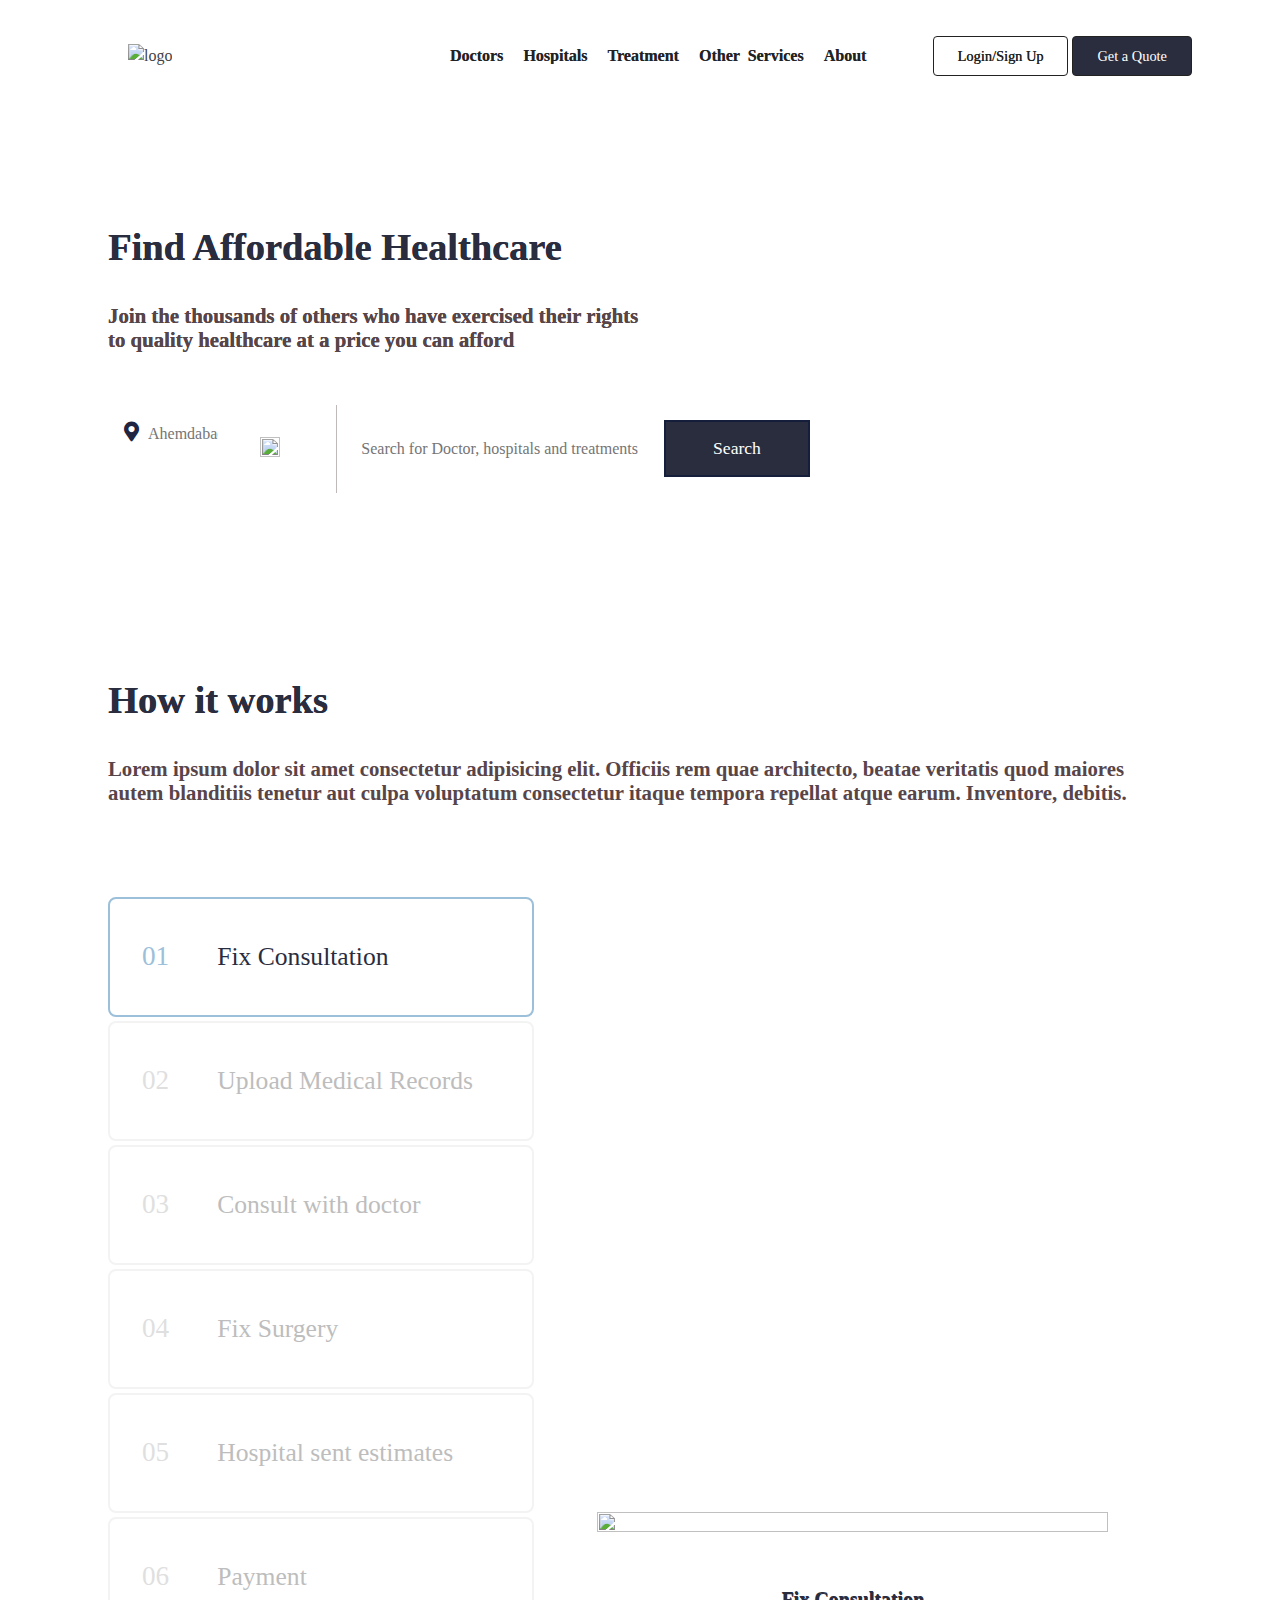
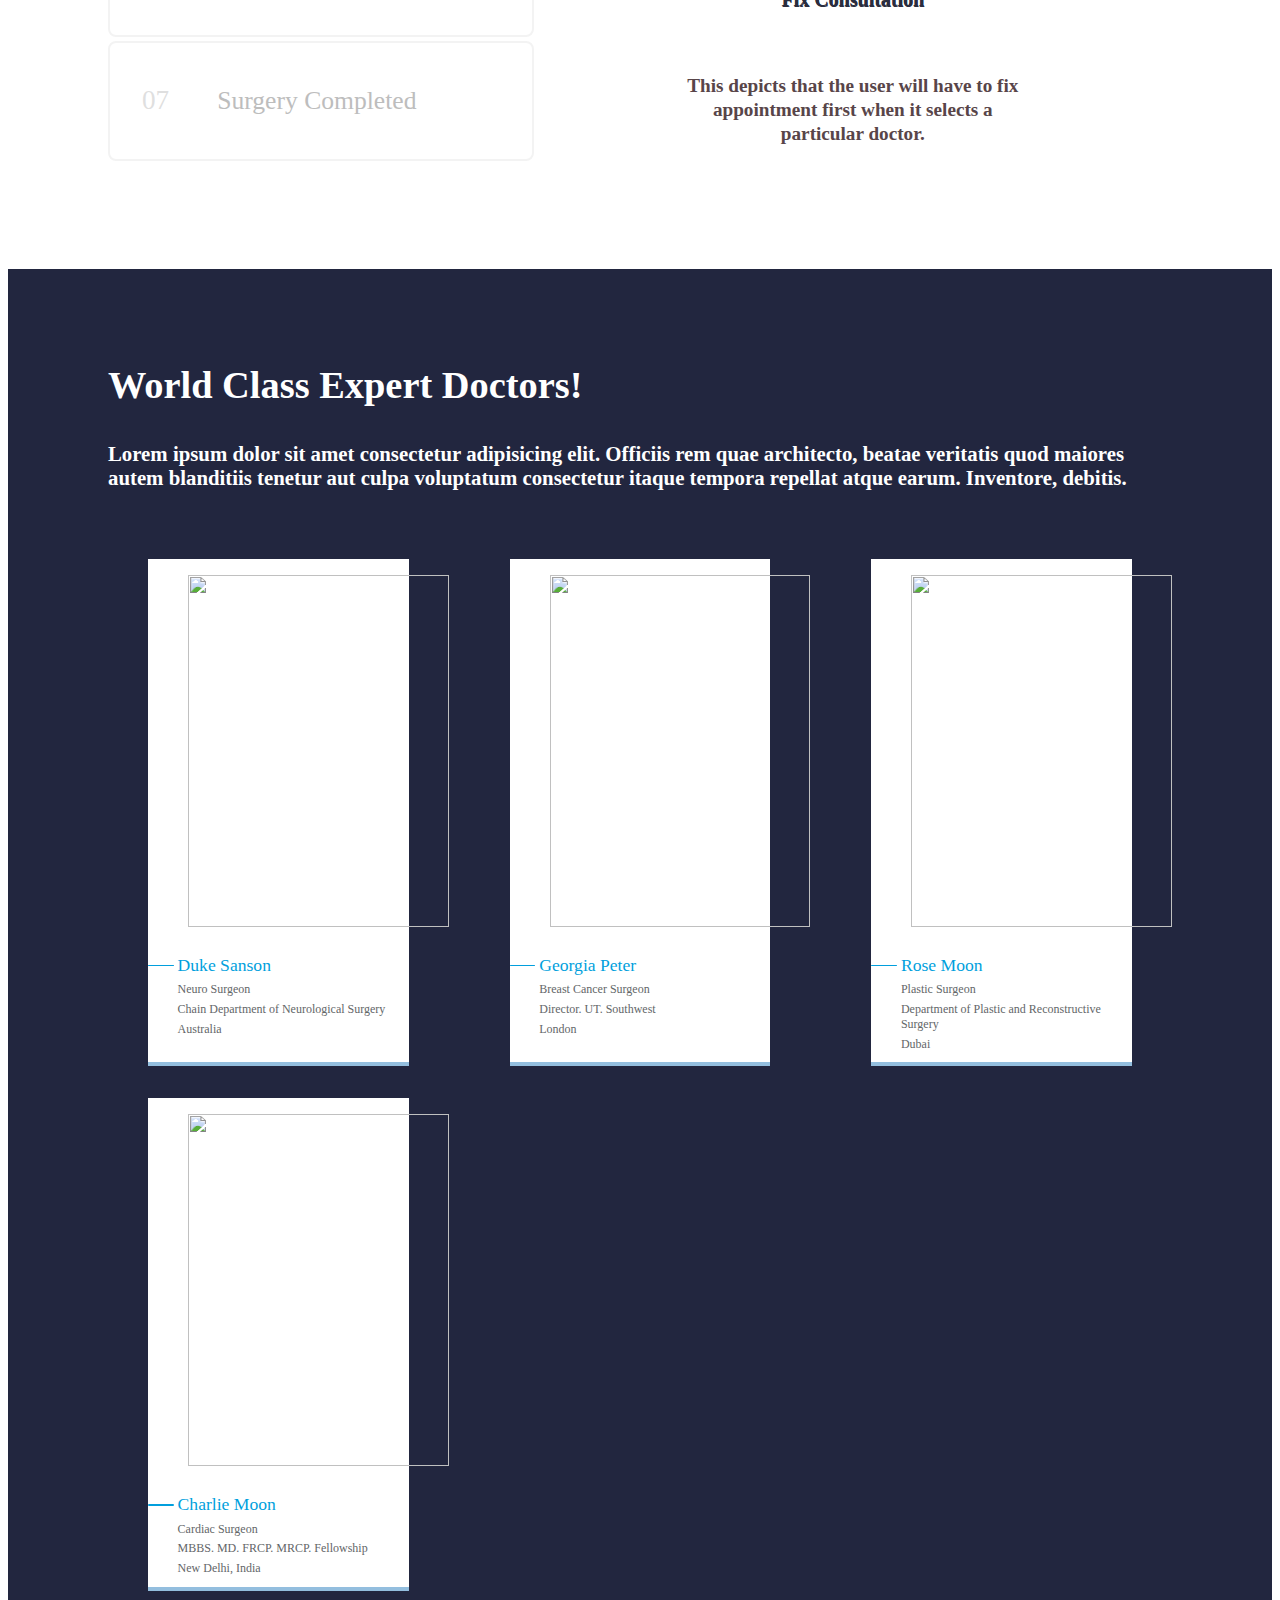
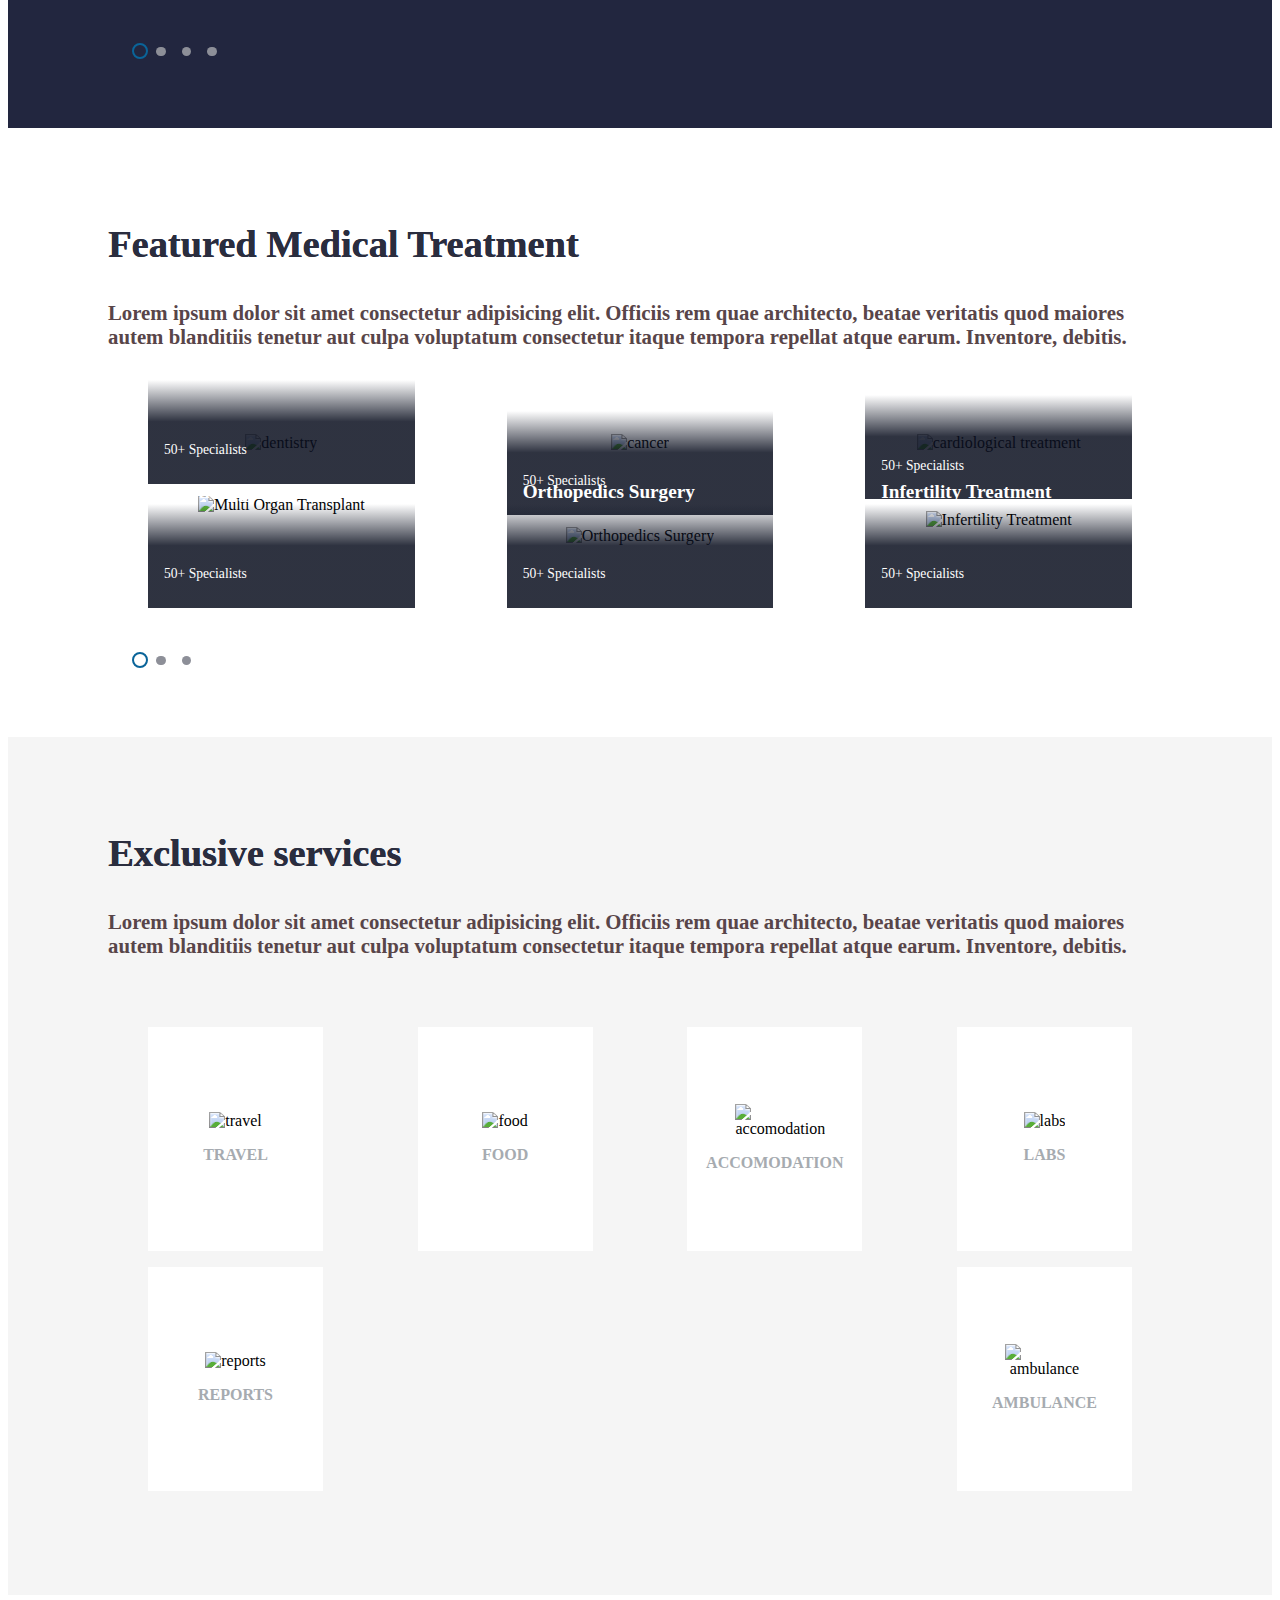
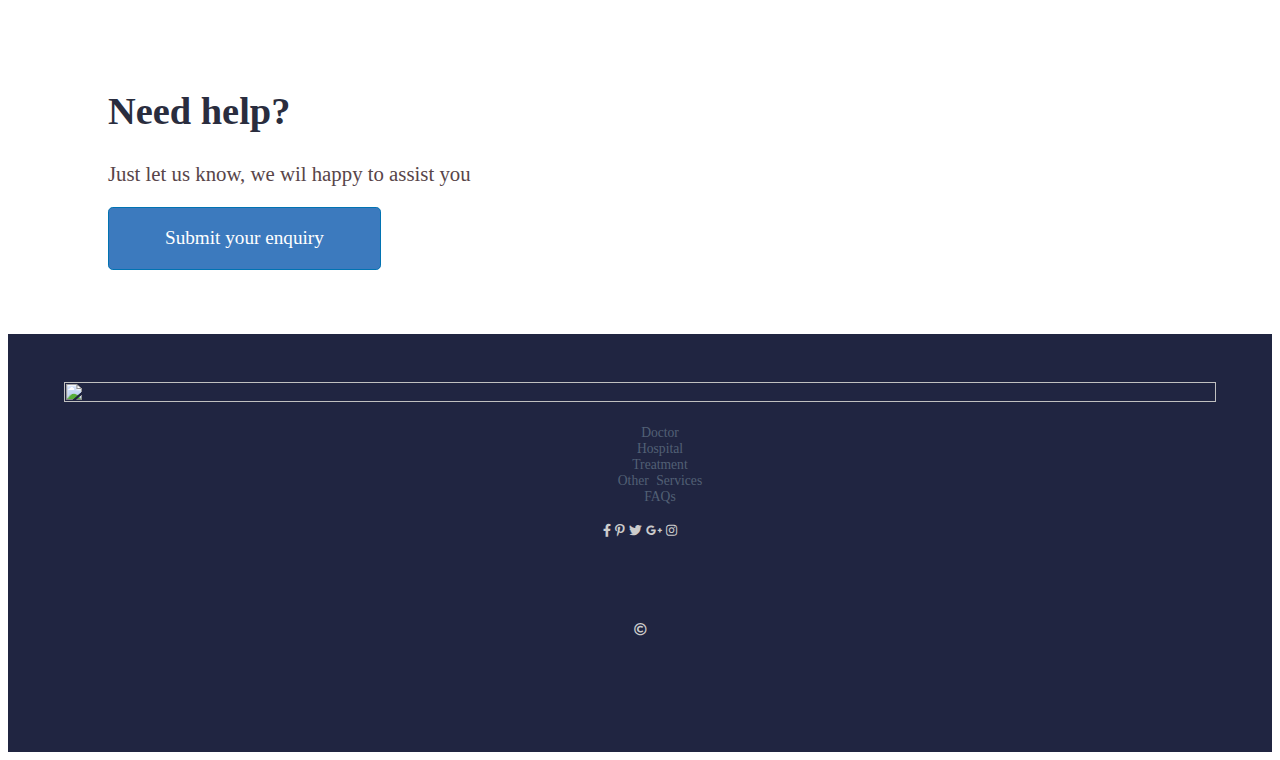
==== commit 42c01881: "directed tvastra logo to index page on click" ====
--- a/src/client/views/index.html
+++ b/src/client/views/index.html
@@ -17,9 +17,9 @@
   </head>
   <body>
     <nav class="main-nav">
-      <figure class="main-nav__logo">
+      <a href="./index.html"><figure class="main-nav__logo">
         <img src="../assets/images/Logo.jpg" alt="logo" />
-      </figure>
+      </figure></a>
       <i class="fas fa-bars" id="toggle-bars"></i>
       <ul class="main-nav__list">
         <a href="./doctor.html" class="nav-link"><li>Doctors</li></a>
@@ -859,9 +859,9 @@
       </section>
       <footer class="footer">
         <div class="footer-tabview">
-          <figure class="footer-logo">
+          <a href="./index.html"><figure class="footer-logo">
             <img src="../assets/images/logoFooter.png" alt="" />
-          </figure>
+          </figure></a>
           <ul>
             <a href="./doctor.html" class="nav-links"><li>Doctor</li></a>
             <a href="./hospital.html" class="nav-links"><li>Hospital</li></a>
